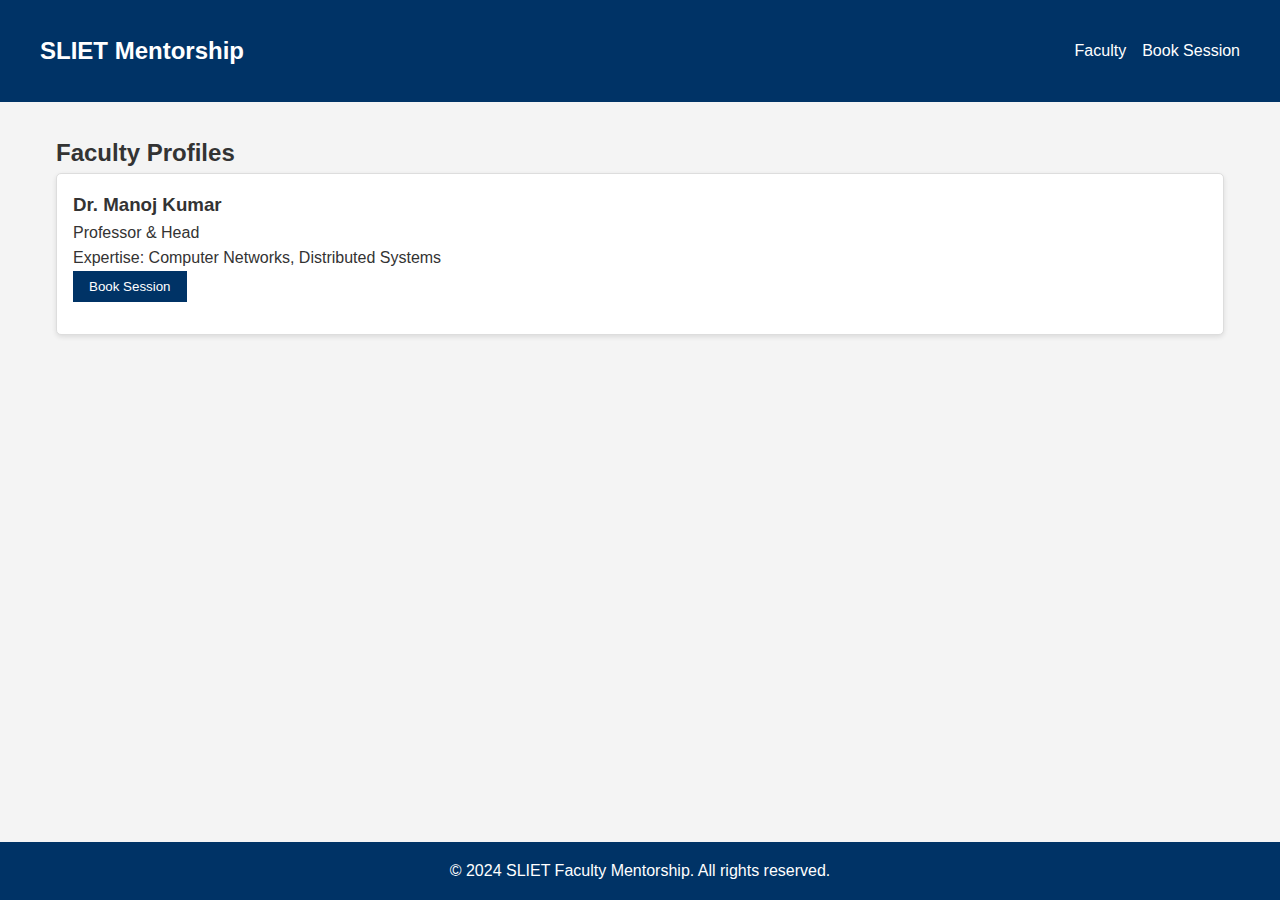
==== index.html @ 36a0f060 "first commit" ====
<!DOCTYPE html>
<html lang="en">
<head>
    <meta charset="UTF-8">
    <meta name="viewport" content="width=device-width, initial-scale=1.0">
    <title>SLIET Faculty Mentorship Booking</title>
    <link rel="stylesheet" href="stylesheet/style.css">
    <link rel="stylesheet" href="stylesheet/responsive.css">
</head>
<body>
    <header>
        <nav class="navbar">
            <div class="navbar-container">
                <a href="#" class="navbar-logo">SLIET Mentorship</a>
                <ul class="nav-menu">
                    <li class="nav-item"><a href="#faculty-list" class="nav-link">Faculty</a></li>
                    <li class="nav-item"><a href="#booking-form" class="nav-link">Book Session</a></li>
                </ul>
                <div class="menu-icon">
                    <span class="bar"></span>
                    <span class="bar"></span>
                    <span class="bar"></span>
                </div>
            </div>
        </nav>
    </header>
    
    <main>
        <section id="faculty-list">
            <h2>Faculty Profiles</h2>
            <!-- Faculty profiles will be dynamically inserted here -->
        </section>
        
        <section id="booking-form" style="display: none;">
            <h2>Book a Mentorship Session</h2>
            <form id="mentor-booking-form">
                <input type="hidden" id="selected-mentor" name="mentor">
                <label for="student-name">Your Name:</label>
                <input type="text" id="student-name" name="student-name" required>
                <label for="student-email">Your Email:</label>
                <input type="email" id="student-email" name="student-email" required>
                <label for="timeslot">Select a Timeslot:</label>
                <select id="timeslot" name="timeslot" required>
                    <!-- Available timeslots will be dynamically inserted here -->
                </select>
                <button type="submit">Book Session</button>
            </form>
        </section>

        <section id="chat-section" style="display: none;">
            <h2>Chat with Mentor</h2>
            <div id="chat-messages"></div>
            <form id="chat-form">
                <input type="text" id="chat-input" placeholder="Type your message..." required>
                <button type="submit">Send</button>
            </form>
        </section>
    </main>

    <footer>
        <p>&copy; 2024 SLIET Faculty Mentorship. All rights reserved.</p>
    </footer>

    <script src="script/script.js"></script>
</body>
</html>
---- stylesheet/style.css ----
* {
    margin: 0;
    padding: 0;
    box-sizing: border-box;
}

body {
    font-family: Arial, sans-serif;
    line-height: 1.6;
    color: #333;
    background-color: #f4f4f4;
}

header {
    background-color: #003366;
    color: white;
    text-align: center;
    padding: 1rem;
}

main {
    max-width: 1200px;
    margin: 2rem auto;
    padding: 0 1rem;
}

.faculty-card {
    background-color: #fff;
    border: 1px solid #ddd;
    border-radius: 5px;
    padding: 1rem;
    margin-bottom: 1rem;
    box-shadow: 0 2px 5px rgba(0,0,0,0.1);
}

#booking-form, #chat-section {
    background-color: #fff;
    border: 1px solid #ddd;
    border-radius: 5px;
    padding: 1rem;
    margin-top: 2rem;
    box-shadow: 0 2px 5px rgba(0,0,0,0.1);
}

form {
    display: flex;
    flex-direction: column;
}

label, input, select, button {
    margin-bottom: 1rem;
}

input, select {
    padding: 0.5rem;
    border: 1px solid #ddd;
    border-radius: 3px;
}

button {
    background-color: #003366;
    color: white;
    border: none;
    padding: 0.5rem 1rem;
    cursor: pointer;
    transition: background-color 0.3s ease;
}

button:hover {
    background-color: #004080;
}

#chat-messages {
    height: 200px;
    overflow-y: auto;
    border: 1px solid #ddd;
    padding: 1rem;
    margin-bottom: 1rem;
}

footer {
    background-color: #003366;
    color: white;
    text-align: center;
    padding: 1rem;
    position: fixed;
    bottom: 0;
    width: 100%;
}

.navbar {
    background-color: #003366;
    color: #fff;
    padding: 1rem;
}

.navbar-container {
    display: flex;
    justify-content: space-between;
    align-items: center;
    max-width: 1200px;
    margin: 0 auto;
}

.navbar-logo {
    font-size: 1.5rem;
    font-weight: bold;
    text-decoration: none;
    color: #fff;
}

.nav-menu {
    display: flex;
    list-style: none;
}

.nav-item {
    margin-left: 1rem;
}

.nav-link {
    text-decoration: none;
    color: #fff;
    font-size: 1rem;
    transition: color 0.3s ease;
}

.nav-link:hover {
    color: #ddd;
}

.menu-icon {
    display: none;
    cursor: pointer;
}

.bar {
    display: block;
    width: 25px;
    height: 3px;
    background-color: #fff;
    margin: 5px 0;
    transition: all 0.3s ease;
}
---- stylesheet/responsive.css ----
@media screen and (max-width: 768px) {
    .menu-icon {
        display: block;
    }

    .nav-menu {
        position: fixed;
        left: -100%;
        top: 70px;
        flex-direction: column;
        background-color: #003366;
        width: 100%;
        text-align: center;
        transition: 0.3s;
        box-shadow: 0 10px 27px rgba(0, 0, 0, 0.05);
    }

    .nav-menu.active {
        left: 0;
    }

    .nav-item {
        margin: 2.5rem 0;
    }

    .navbar-container {
        padding: 0 2rem;
    }

    main {
        padding: 1rem;
    }
    
    .faculty-card {
        padding: 0.5rem;
    }
    
    #booking-form, #chat-section {
        padding: 0.5rem;
    }
}

@media screen and (max-width: 480px) {
    .navbar-logo {
        font-size: 1.2rem;
    }
    
    .faculty-card h3 {
        font-size: 1.2rem;
    }
    
    input, select, button {
        font-size: 0.9rem;
    }
}
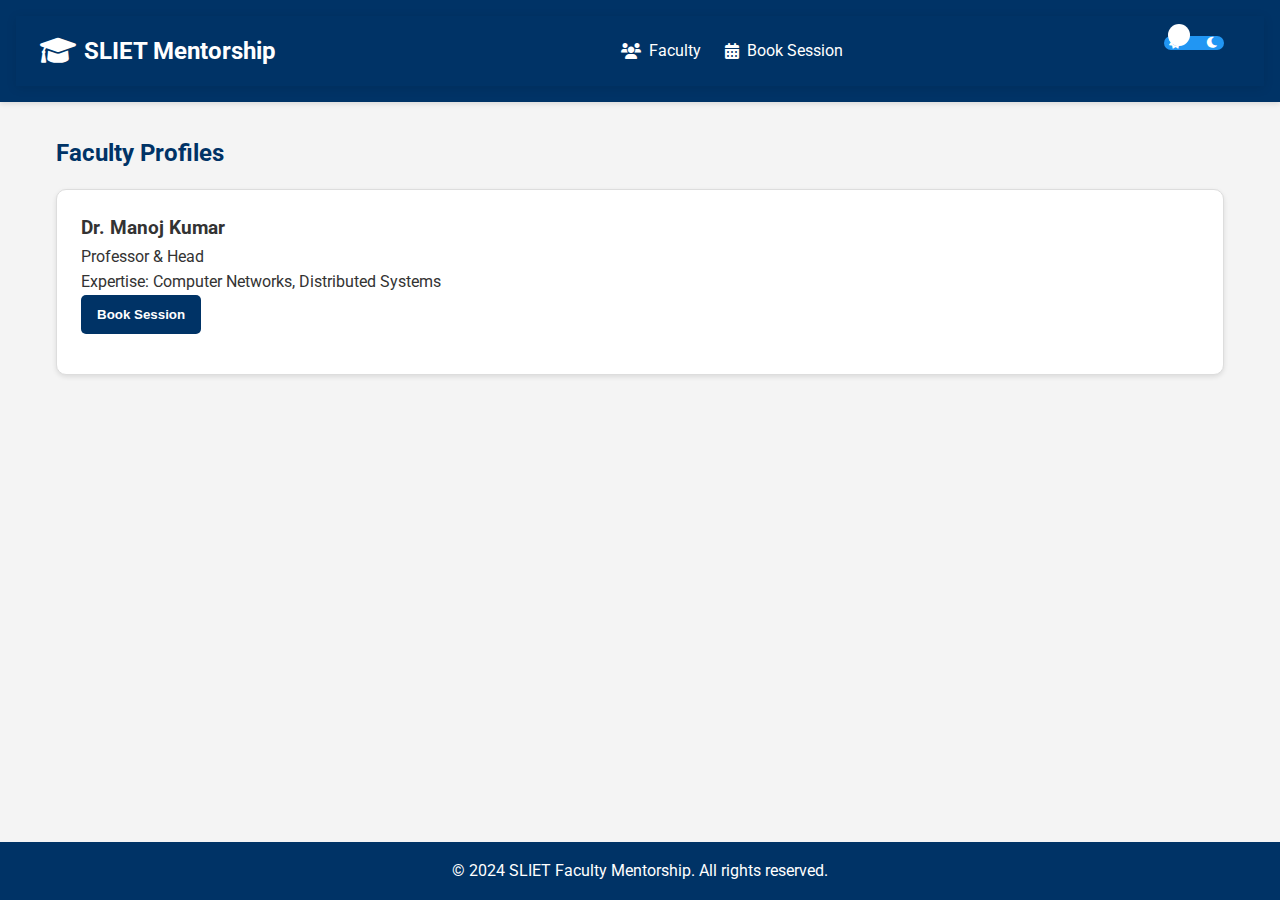
==== commit 1205c0fb: "updating style of the main page" ====
--- a/index.html
+++ b/index.html
@@ -1,25 +1,40 @@
 <!DOCTYPE html>
-<html lang="en">
+<html lang="en" data-theme="light">
 <head>
     <meta charset="UTF-8">
     <meta name="viewport" content="width=device-width, initial-scale=1.0">
     <title>SLIET Faculty Mentorship Booking</title>
     <link rel="stylesheet" href="stylesheet/style.css">
     <link rel="stylesheet" href="stylesheet/responsive.css">
+    <link href="https://fonts.googleapis.com/css2?family=Roboto:wght@300;400;700&display=swap" rel="stylesheet">
+    <link rel="stylesheet" href="https://cdnjs.cloudflare.com/ajax/libs/font-awesome/6.0.0-beta3/css/all.min.css">
 </head>
 <body>
     <header>
         <nav class="navbar">
             <div class="navbar-container">
-                <a href="#" class="navbar-logo">SLIET Mentorship</a>
+                <a href="#" class="navbar-logo">
+                    <i class="fas fa-graduation-cap"></i>
+                    SLIET Mentorship
+                </a>
                 <ul class="nav-menu">
-                    <li class="nav-item"><a href="#faculty-list" class="nav-link">Faculty</a></li>
-                    <li class="nav-item"><a href="#booking-form" class="nav-link">Book Session</a></li>
+                    <li class="nav-item"><a href="#faculty-list" class="nav-link"><i class="fas fa-users"></i> Faculty</a></li>
+                    <li class="nav-item"><a href="#booking-form" class="nav-link"><i class="fas fa-calendar-alt"></i> Book Session</a></li>
                 </ul>
-                <div class="menu-icon">
-                    <span class="bar"></span>
-                    <span class="bar"></span>
-                    <span class="bar"></span>
+                <div class="navbar-right">
+                    <div class="theme-toggle">
+                        <input type="checkbox" id="theme-toggle-checkbox" class="theme-toggle-checkbox">
+                        <label for="theme-toggle-checkbox" class="theme-toggle-label">
+                            <i class="fas fa-sun"></i>
+                            <i class="fas fa-moon"></i>
+                            <span class="theme-toggle-ball"></span>
+                        </label>
+                    </div>
+                    <div class="menu-icon">
+                        <span class="bar"></span>
+                        <span class="bar"></span>
+                        <span class="bar"></span>
+                    </div>
                 </div>
             </div>
         </nav>
--- a/stylesheet/style.css
+++ b/stylesheet/style.css
@@ -1,3 +1,25 @@
+:root {
+    --bg-color: #f4f4f4;
+    --text-color: #333;
+    --primary-color: #003366;
+    --secondary-color: #004080;
+    --card-bg-color: #fff;
+    --card-shadow: 0 2px 5px rgba(0,0,0,0.1);
+    --input-bg-color: #fff;
+    --input-border-color: #ddd;
+}
+
+[data-theme="dark"] {
+    --bg-color: #1a1a1a;
+    --text-color: #f4f4f4;
+    --primary-color: #0066cc;
+    --secondary-color: #0080ff;
+    --card-bg-color: #2a2a2a;
+    --card-shadow: 0 2px 5px rgba(255,255,255,0.1);
+    --input-bg-color: #333;
+    --input-border-color: #555;
+}
+
 * {
     margin: 0;
     padding: 0;
@@ -5,17 +27,18 @@
 }
 
 body {
-    font-family: Arial, sans-serif;
+    font-family: 'Roboto', sans-serif;
     line-height: 1.6;
-    color: #333;
-    background-color: #f4f4f4;
+    color: var(--text-color);
+    background-color: var(--bg-color);
+    transition: background-color 0.3s ease, color 0.3s ease;
 }
 
 header {
-    background-color: #003366;
+    background-color: var(--primary-color);
     color: white;
-    text-align: center;
-    padding: 1rem;
+    padding: 1rem;
+    box-shadow: 0 2px 5px rgba(0,0,0,0.1);
 }
 
 main {
@@ -24,22 +47,32 @@
     padding: 0 1rem;
 }
 
+h2 {
+    color: var(--primary-color);
+    margin-bottom: 1rem;
+}
+
 .faculty-card {
-    background-color: #fff;
-    border: 1px solid #ddd;
-    border-radius: 5px;
-    padding: 1rem;
-    margin-bottom: 1rem;
-    box-shadow: 0 2px 5px rgba(0,0,0,0.1);
+    background-color: var(--card-bg-color);
+    border: 1px solid var(--input-border-color);
+    border-radius: 10px;
+    padding: 1.5rem;
+    margin-bottom: 1.5rem;
+    box-shadow: var(--card-shadow);
+    transition: transform 0.3s ease;
+}
+
+.faculty-card:hover {
+    transform: translateY(-5px);
 }
 
 #booking-form, #chat-section {
-    background-color: #fff;
-    border: 1px solid #ddd;
-    border-radius: 5px;
-    padding: 1rem;
+    background-color: var(--card-bg-color);
+    border: 1px solid var(--input-border-color);
+    border-radius: 10px;
+    padding: 1.5rem;
     margin-top: 2rem;
-    box-shadow: 0 2px 5px rgba(0,0,0,0.1);
+    box-shadow: var(--card-shadow);
 }
 
 form {
@@ -52,34 +85,40 @@
 }
 
 input, select {
-    padding: 0.5rem;
-    border: 1px solid #ddd;
-    border-radius: 3px;
+    padding: 0.75rem;
+    border: 1px solid var(--input-border-color);
+    border-radius: 5px;
+    background-color: var(--input-bg-color);
+    color: var(--text-color);
 }
 
 button {
-    background-color: #003366;
+    background-color: var(--primary-color);
     color: white;
     border: none;
-    padding: 0.5rem 1rem;
+    padding: 0.75rem 1rem;
     cursor: pointer;
     transition: background-color 0.3s ease;
+    border-radius: 5px;
+    font-weight: bold;
 }
 
 button:hover {
-    background-color: #004080;
+    background-color: var(--secondary-color);
 }
 
 #chat-messages {
     height: 200px;
     overflow-y: auto;
-    border: 1px solid #ddd;
+    border: 1px solid var(--input-border-color);
     padding: 1rem;
     margin-bottom: 1rem;
+    border-radius: 5px;
+    background-color: var(--input-bg-color);
 }
 
 footer {
-    background-color: #003366;
+    background-color: var(--primary-color);
     color: white;
     text-align: center;
     padding: 1rem;
@@ -89,9 +128,10 @@
 }
 
 .navbar {
-    background-color: #003366;
-    color: #fff;
-    padding: 1rem;
+    background-color: var(--primary-color);
+    color: #fff;
+    padding: 1rem;
+    box-shadow: 0 2px 10px rgba(0,0,0,0.1);
 }
 
 .navbar-container {
@@ -107,6 +147,13 @@
     font-weight: bold;
     text-decoration: none;
     color: #fff;
+    display: flex;
+    align-items: center;
+}
+
+.navbar-logo i {
+    margin-right: 0.5rem;
+    font-size: 1.8rem;
 }
 
 .nav-menu {
@@ -115,7 +162,7 @@
 }
 
 .nav-item {
-    margin-left: 1rem;
+    margin-left: 1.5rem;
 }
 
 .nav-link {
@@ -123,10 +170,16 @@
     color: #fff;
     font-size: 1rem;
     transition: color 0.3s ease;
+    display: flex;
+    align-items: center;
+}
+
+.nav-link i {
+    margin-right: 0.5rem;
 }
 
 .nav-link:hover {
-    color: #ddd;
+    color: #ffd700;
 }
 
 .menu-icon {
@@ -142,3 +195,65 @@
     margin: 5px 0;
     transition: all 0.3s ease;
 }
+
+/* Theme toggle styles */
+.theme-toggle {
+    position: relative;
+    display: inline-block;
+    width: 60px;
+    height: 30px;
+    margin-right: 1rem;
+}
+
+.theme-toggle-checkbox {
+    opacity: 0;
+    width: 0;
+    height: 0;
+}
+
+.theme-toggle-label {
+    position: absolute;
+    cursor: pointer;
+    top: 0;
+    left: 0;
+    right: 0;
+    bottom: 0;
+    background-color: #2196F3;
+    transition: .4s;
+    border-radius: 30px;
+    display: flex;
+    align-items: center;
+    justify-content: space-between;
+    padding: 5px;
+}
+
+.theme-toggle-label i {
+    color: #fff;
+    font-size: 0.8rem;
+    z-index: 1;
+}
+
+.theme-toggle-ball {
+    position: absolute;
+    content: "";
+    height: 22px;
+    width: 22px;
+    left: 4px;
+    bottom: 4px;
+    background-color: white;
+    transition: .4s;
+    border-radius: 50%;
+}
+
+.theme-toggle-checkbox:checked + .theme-toggle-label {
+    background-color: #3a3a3a;
+}
+
+.theme-toggle-checkbox:checked + .theme-toggle-label .theme-toggle-ball {
+    transform: translateX(30px);
+}
+
+.navbar-right {
+    display: flex;
+    align-items: center;
+}
--- a/stylesheet/responsive.css
+++ b/stylesheet/responsive.css
@@ -8,7 +8,7 @@
         left: -100%;
         top: 70px;
         flex-direction: column;
-        background-color: #003366;
+        background-color: var(--primary-color);
         width: 100%;
         text-align: center;
         transition: 0.3s;
@@ -24,19 +24,16 @@
     }
 
     .navbar-container {
-        padding: 0 2rem;
+        padding: 0 1rem;
     }
 
-    main {
-        padding: 1rem;
+    .navbar-right {
+        display: flex;
+        align-items: center;
     }
-    
-    .faculty-card {
-        padding: 0.5rem;
-    }
-    
-    #booking-form, #chat-section {
-        padding: 0.5rem;
+
+    .theme-toggle {
+        margin-right: 1rem;
     }
 }
 
@@ -52,4 +49,8 @@
     input, select, button {
         font-size: 0.9rem;
     }
+
+    .theme-toggle {
+        margin-right: 0.5rem;
+    }
 }
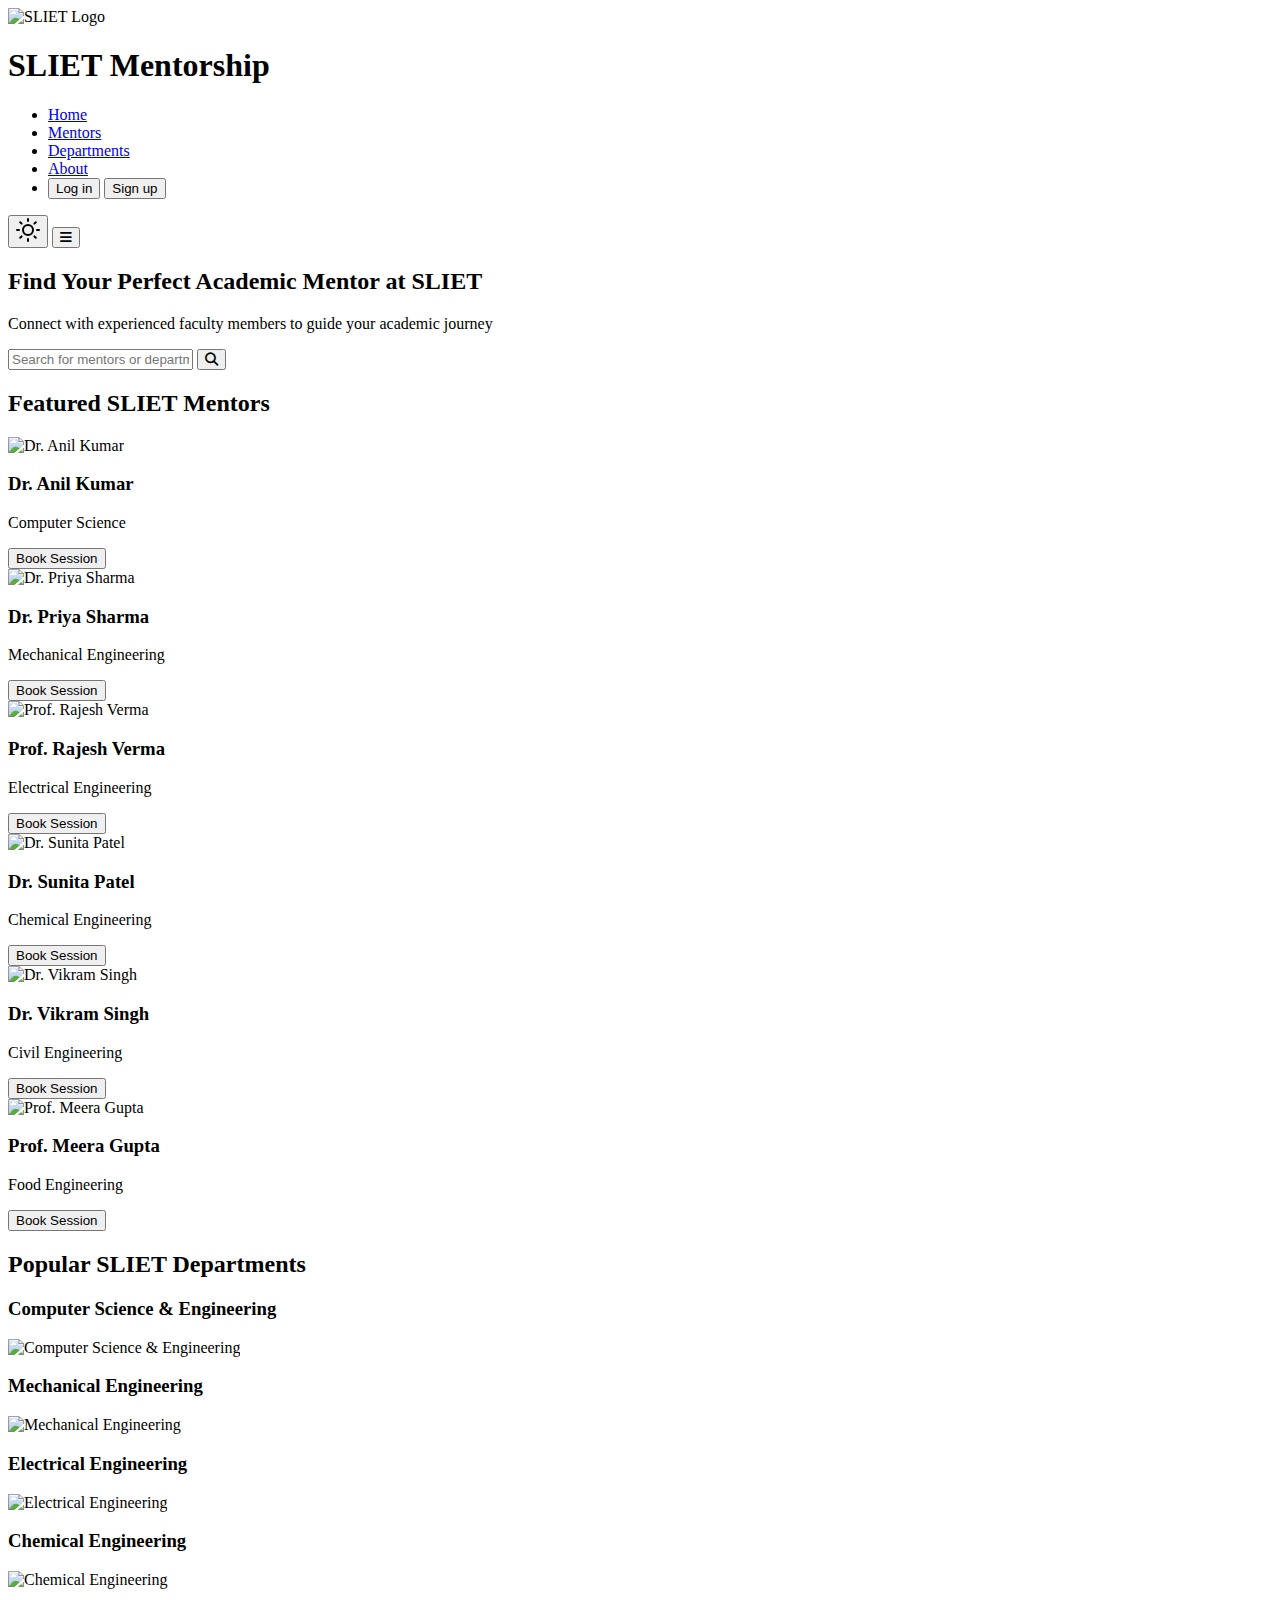
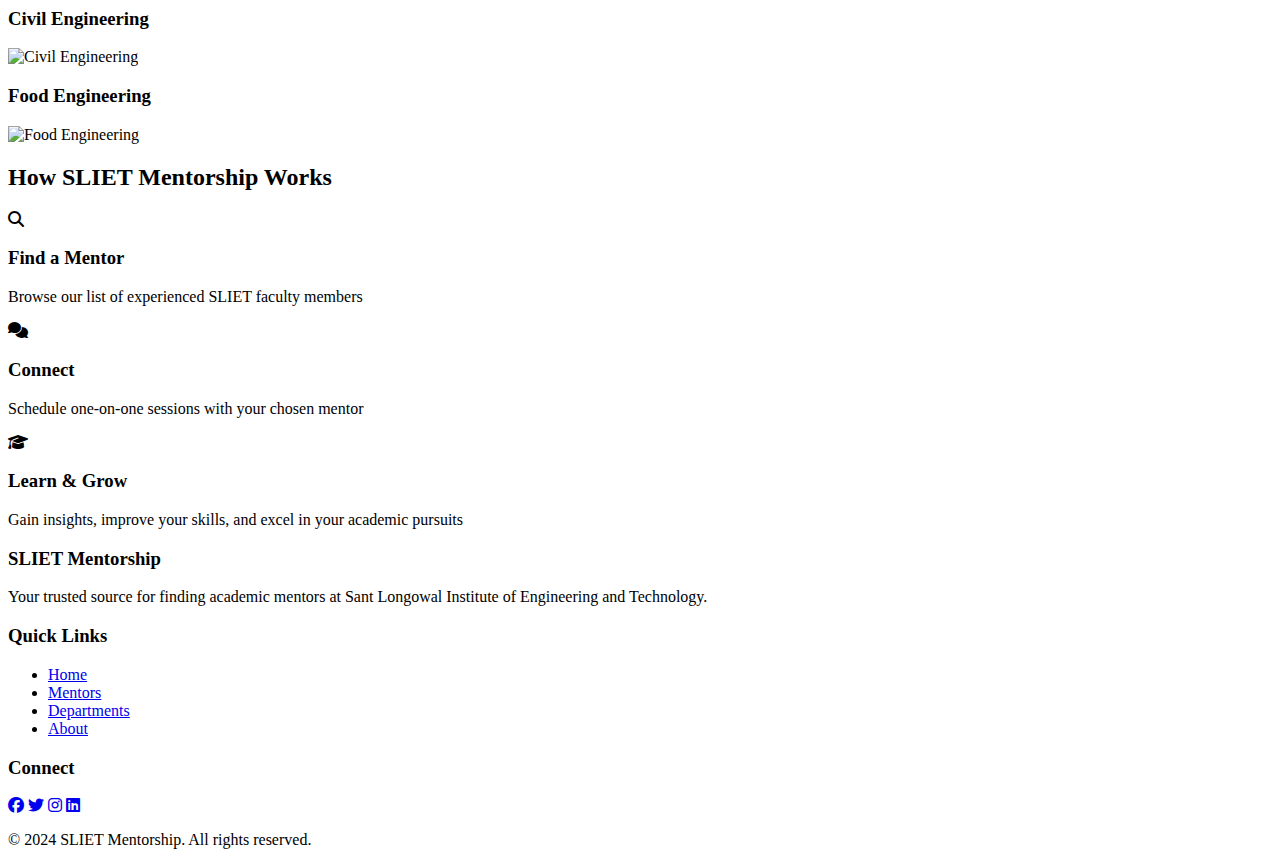
==== commit 7d8177da: "updating some images" ====
--- a/index.html
+++ b/index.html
@@ -1,81 +1,134 @@
 <!DOCTYPE html>
-<html lang="en" data-theme="light">
+<html lang="en">
 <head>
     <meta charset="UTF-8">
     <meta name="viewport" content="width=device-width, initial-scale=1.0">
-    <title>SLIET Faculty Mentorship Booking</title>
-    <link rel="stylesheet" href="stylesheet/style.css">
-    <link rel="stylesheet" href="stylesheet/responsive.css">
-    <link href="https://fonts.googleapis.com/css2?family=Roboto:wght@300;400;700&display=swap" rel="stylesheet">
-    <link rel="stylesheet" href="https://cdnjs.cloudflare.com/ajax/libs/font-awesome/6.0.0-beta3/css/all.min.css">
+    <title>SLIET Mentorship - Find Your Perfect Academic Mentor</title>
+    <link rel="stylesheet" href="css/style.css">
+    <link rel="stylesheet" href="https://cdnjs.cloudflare.com/ajax/libs/font-awesome/6.4.0/css/all.min.css">
 </head>
 <body>
     <header>
-        <nav class="navbar">
-            <div class="navbar-container">
-                <a href="#" class="navbar-logo">
-                    <i class="fas fa-graduation-cap"></i>
-                    SLIET Mentorship
-                </a>
-                <ul class="nav-menu">
-                    <li class="nav-item"><a href="#faculty-list" class="nav-link"><i class="fas fa-users"></i> Faculty</a></li>
-                    <li class="nav-item"><a href="#booking-form" class="nav-link"><i class="fas fa-calendar-alt"></i> Book Session</a></li>
-                </ul>
-                <div class="navbar-right">
-                    <div class="theme-toggle">
-                        <input type="checkbox" id="theme-toggle-checkbox" class="theme-toggle-checkbox">
-                        <label for="theme-toggle-checkbox" class="theme-toggle-label">
-                            <i class="fas fa-sun"></i>
-                            <i class="fas fa-moon"></i>
-                            <span class="theme-toggle-ball"></span>
-                        </label>
-                    </div>
-                    <div class="menu-icon">
-                        <span class="bar"></span>
-                        <span class="bar"></span>
-                        <span class="bar"></span>
-                    </div>
+        <nav>
+            <div class="logo navLeft">
+                <img src="https://codewithadityakumar.github.io/Endeavour_Plexus/images/logoSliet.png" alt="SLIET Logo" class="logo-image">
+                <h1>SLIET Mentorship</h1>
+            </div>
+            <div class="navRight">
+            <ul class="nav-links">
+                <li><a href="#home">Home</a></li>
+                <li><a href="#mentors">Mentors</a></li>
+                <li><a href="#departments">Departments</a></li>
+                <li><a href="#about">About</a></li>
+                <li class="auth-buttons">
+                    <button class="login-btn">Log in</button>
+                    <button class="signup-btn">Sign up</button>
+                </li>
+            </ul>
+
+            <div class="nav-controls">
+                <button id="theme-toggle" class="theme-toggle" aria-label="Toggle theme">
+                    <svg xmlns="http://www.w3.org/2000/svg" width="24" height="24" viewBox="0 0 24 24" fill="none" stroke="currentColor" stroke-width="2" stroke-linecap="round" stroke-linejoin="round" class="sun-icon">
+                        <circle cx="12" cy="12" r="5"></circle>
+                        <line x1="12" y1="1" x2="12" y2="3"></line>
+                        <line x1="12" y1="21" x2="12" y2="23"></line>
+                        <line x1="4.22" y1="4.22" x2="5.64" y2="5.64"></line>
+                        <line x1="18.36" y1="18.36" x2="19.78" y2="19.78"></line>
+                        <line x1="1" y1="12" x2="3" y2="12"></line>
+                        <line x1="21" y1="12" x2="23" y2="12"></line>
+                        <line x1="4.22" y1="19.78" x2="5.64" y2="18.36"></line>
+                        <line x1="18.36" y1="5.64" x2="19.78" y2="4.22"></line>
+                    </svg>
+                    <svg xmlns="http://www.w3.org/2000/svg" width="24" height="24" viewBox="0 0 24 24" fill="none" stroke="currentColor" stroke-width="2" stroke-linecap="round" stroke-linejoin="round" class="moon-icon" style="display: none;">
+                        <path d="M21 12.79A9 9 0 1 1 11.21 3 7 7 0 0 0 21 12.79z"></path>
+                    </svg>
+                </button>
+                <button id="menu-toggle" class="menu-toggle">
+                    <i class="fas fa-bars"></i>
+                </button>
+            </div>
+        </div>
+        </nav>
+    </header>
+
+    <main>
+        <section id="hero">
+            <div class="hero-content">
+                <h2>Find Your Perfect Academic Mentor at SLIET</h2>
+                <p>Connect with experienced faculty members to guide your academic journey</p>
+                <div class="search-bar">
+                    <input type="text" placeholder="Search for mentors or departments...">
+                    <button><i class="fas fa-search"></i></button>
                 </div>
             </div>
-        </nav>
-    </header>
-    
-    <main>
-        <section id="faculty-list">
-            <h2>Faculty Profiles</h2>
-            <!-- Faculty profiles will be dynamically inserted here -->
-        </section>
-        
-        <section id="booking-form" style="display: none;">
-            <h2>Book a Mentorship Session</h2>
-            <form id="mentor-booking-form">
-                <input type="hidden" id="selected-mentor" name="mentor">
-                <label for="student-name">Your Name:</label>
-                <input type="text" id="student-name" name="student-name" required>
-                <label for="student-email">Your Email:</label>
-                <input type="email" id="student-email" name="student-email" required>
-                <label for="timeslot">Select a Timeslot:</label>
-                <select id="timeslot" name="timeslot" required>
-                    <!-- Available timeslots will be dynamically inserted here -->
-                </select>
-                <button type="submit">Book Session</button>
-            </form>
         </section>
 
-        <section id="chat-section" style="display: none;">
-            <h2>Chat with Mentor</h2>
-            <div id="chat-messages"></div>
-            <form id="chat-form">
-                <input type="text" id="chat-input" placeholder="Type your message..." required>
-                <button type="submit">Send</button>
-            </form>
+        <section id="featured-mentors">
+            <h2>Featured SLIET Mentors</h2>
+            <div class="mentor-grid">
+                <!-- Mentor items will be dynamically added here -->
+            </div>
+        </section>
+
+        <section id="popular-departments">
+            <h2>Popular SLIET Departments</h2>
+            <div class="department-grid">
+                <!-- Department items will be dynamically added here -->
+            </div>
+        </section>
+
+        <section id="how-it-works">
+            <h2>How SLIET Mentorship Works</h2>
+            <div class="steps">
+                <div class="step">
+                    <i class="fas fa-search"></i>
+                    <h3>Find a Mentor</h3>
+                    <p>Browse our list of experienced SLIET faculty members</p>
+                </div>
+                <div class="step">
+                    <i class="fas fa-comments"></i>
+                    <h3>Connect</h3>
+                    <p>Schedule one-on-one sessions with your chosen mentor</p>
+                </div>
+                <div class="step">
+                    <i class="fas fa-graduation-cap"></i>
+                    <h3>Learn & Grow</h3>
+                    <p>Gain insights, improve your skills, and excel in your academic pursuits</p>
+                </div>
+            </div>
         </section>
     </main>
 
     <footer>
-        <p>&copy; 2024 SLIET Faculty Mentorship. All rights reserved.</p>
+        <div class="footer-content">
+            <div class="footer-section">
+                <h3>SLIET Mentorship</h3>
+                <p>Your trusted source for finding academic mentors at Sant Longowal Institute of Engineering and Technology.</p>
+            </div>
+            <div class="footer-section">
+                <h3>Quick Links</h3>
+                <ul>
+                    <li><a href="#home">Home</a></li>
+                    <li><a href="#mentors">Mentors</a></li>
+                    <li><a href="#departments">Departments</a></li>
+                    <li><a href="#about">About</a></li>
+                </ul>
+            </div>
+            <div class="footer-section">
+                <h3>Connect</h3>
+                <div class="social-icons">
+                    <a href="#"><i class="fab fa-facebook"></i></a>
+                    <a href="#"><i class="fab fa-twitter"></i></a>
+                    <a href="#"><i class="fab fa-instagram"></i></a>
+                    <a href="#"><i class="fab fa-linkedin"></i></a>
+                </div>
+            </div>
+        </div>
+        <div class="footer-bottom">
+            <p>&copy; 2024 SLIET Mentorship. All rights reserved.</p>
+        </div>
     </footer>
 
-    <script src="script/script.js"></script>
+    <script src="js/script.js"></script>
 </body>
 </html>
